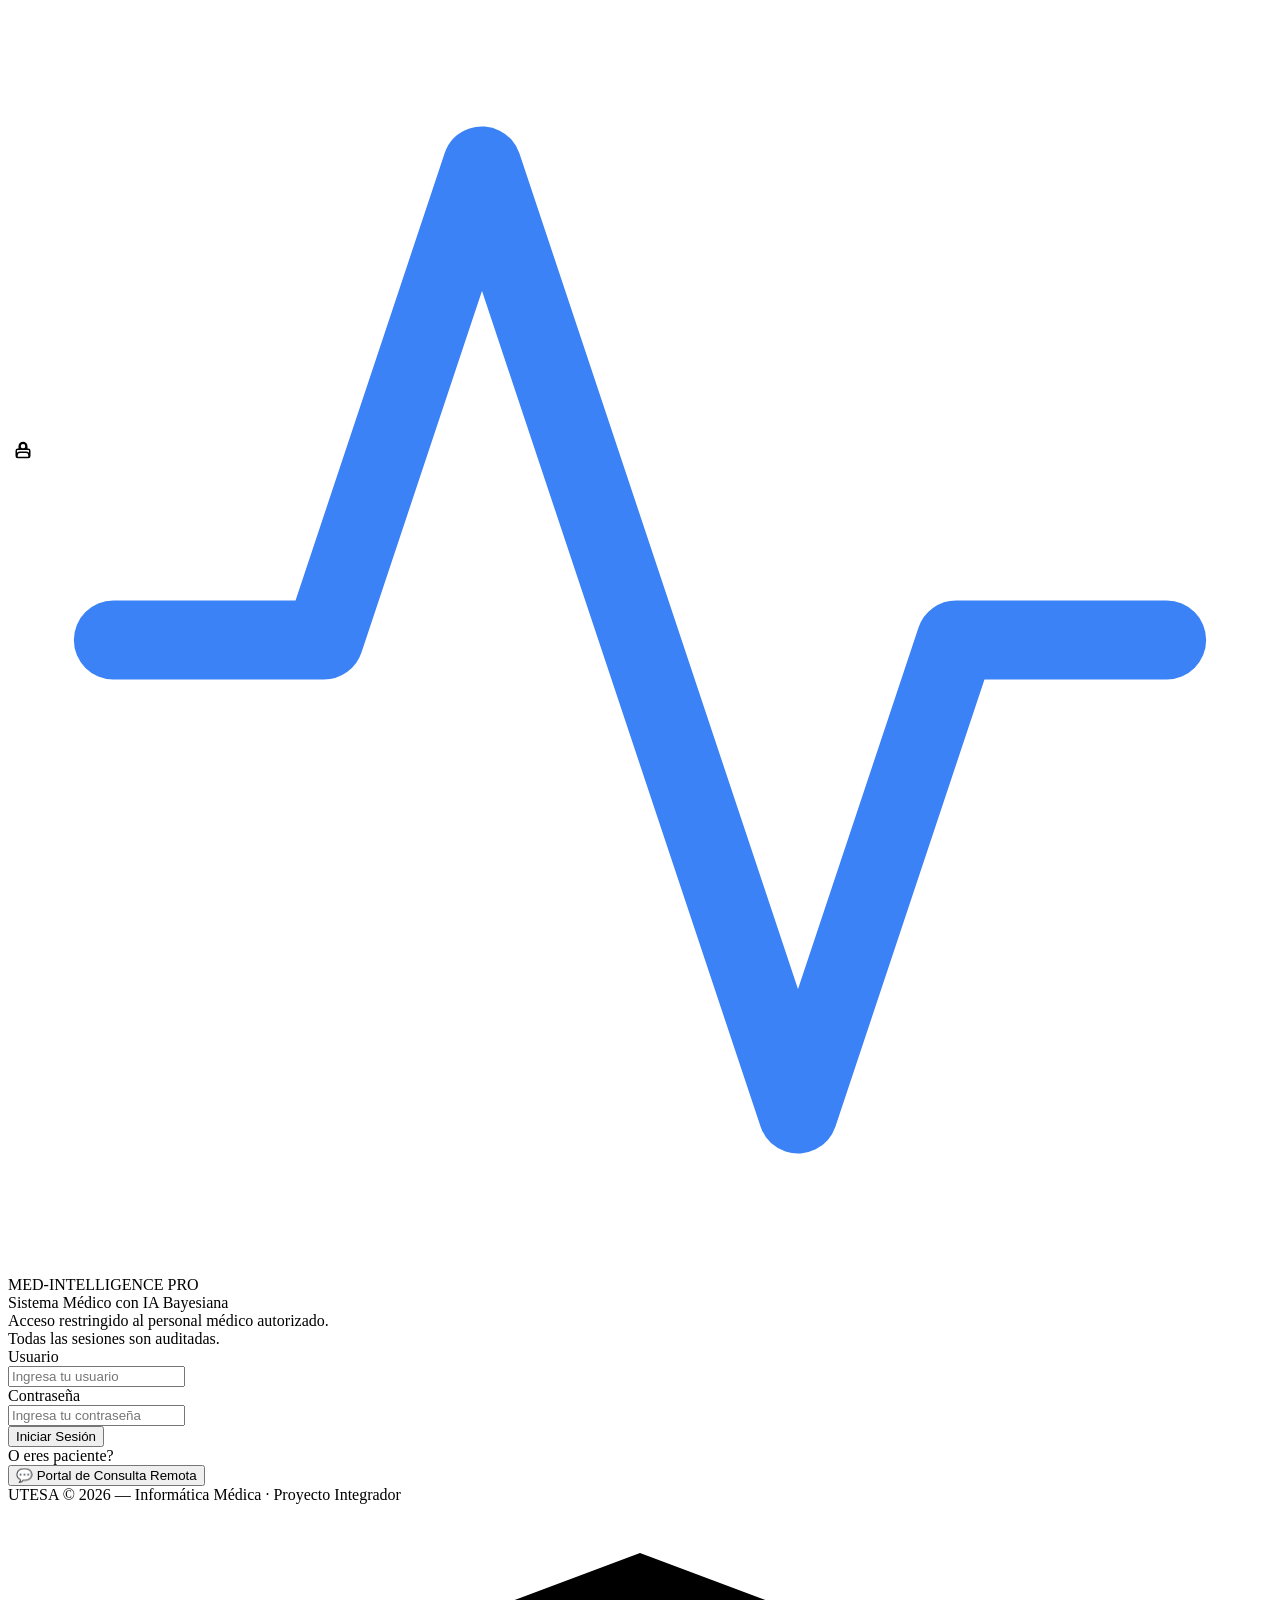
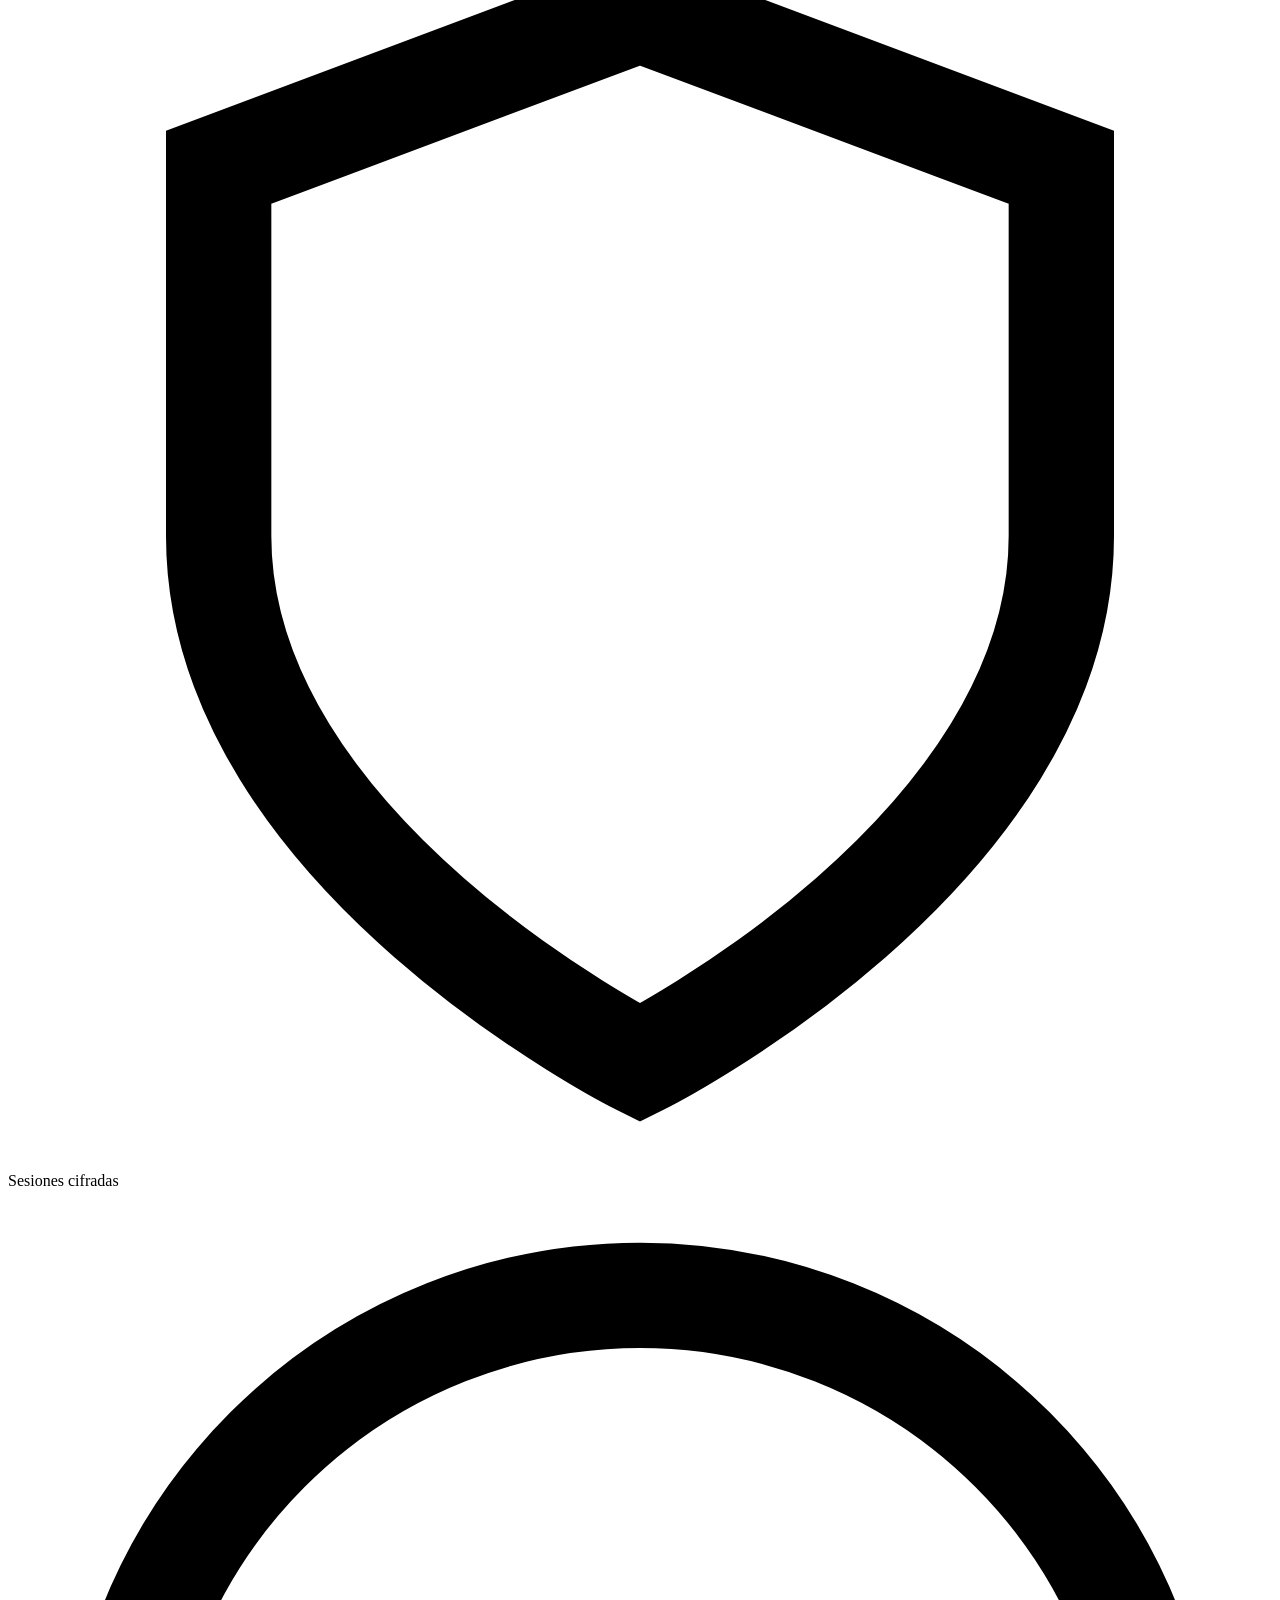
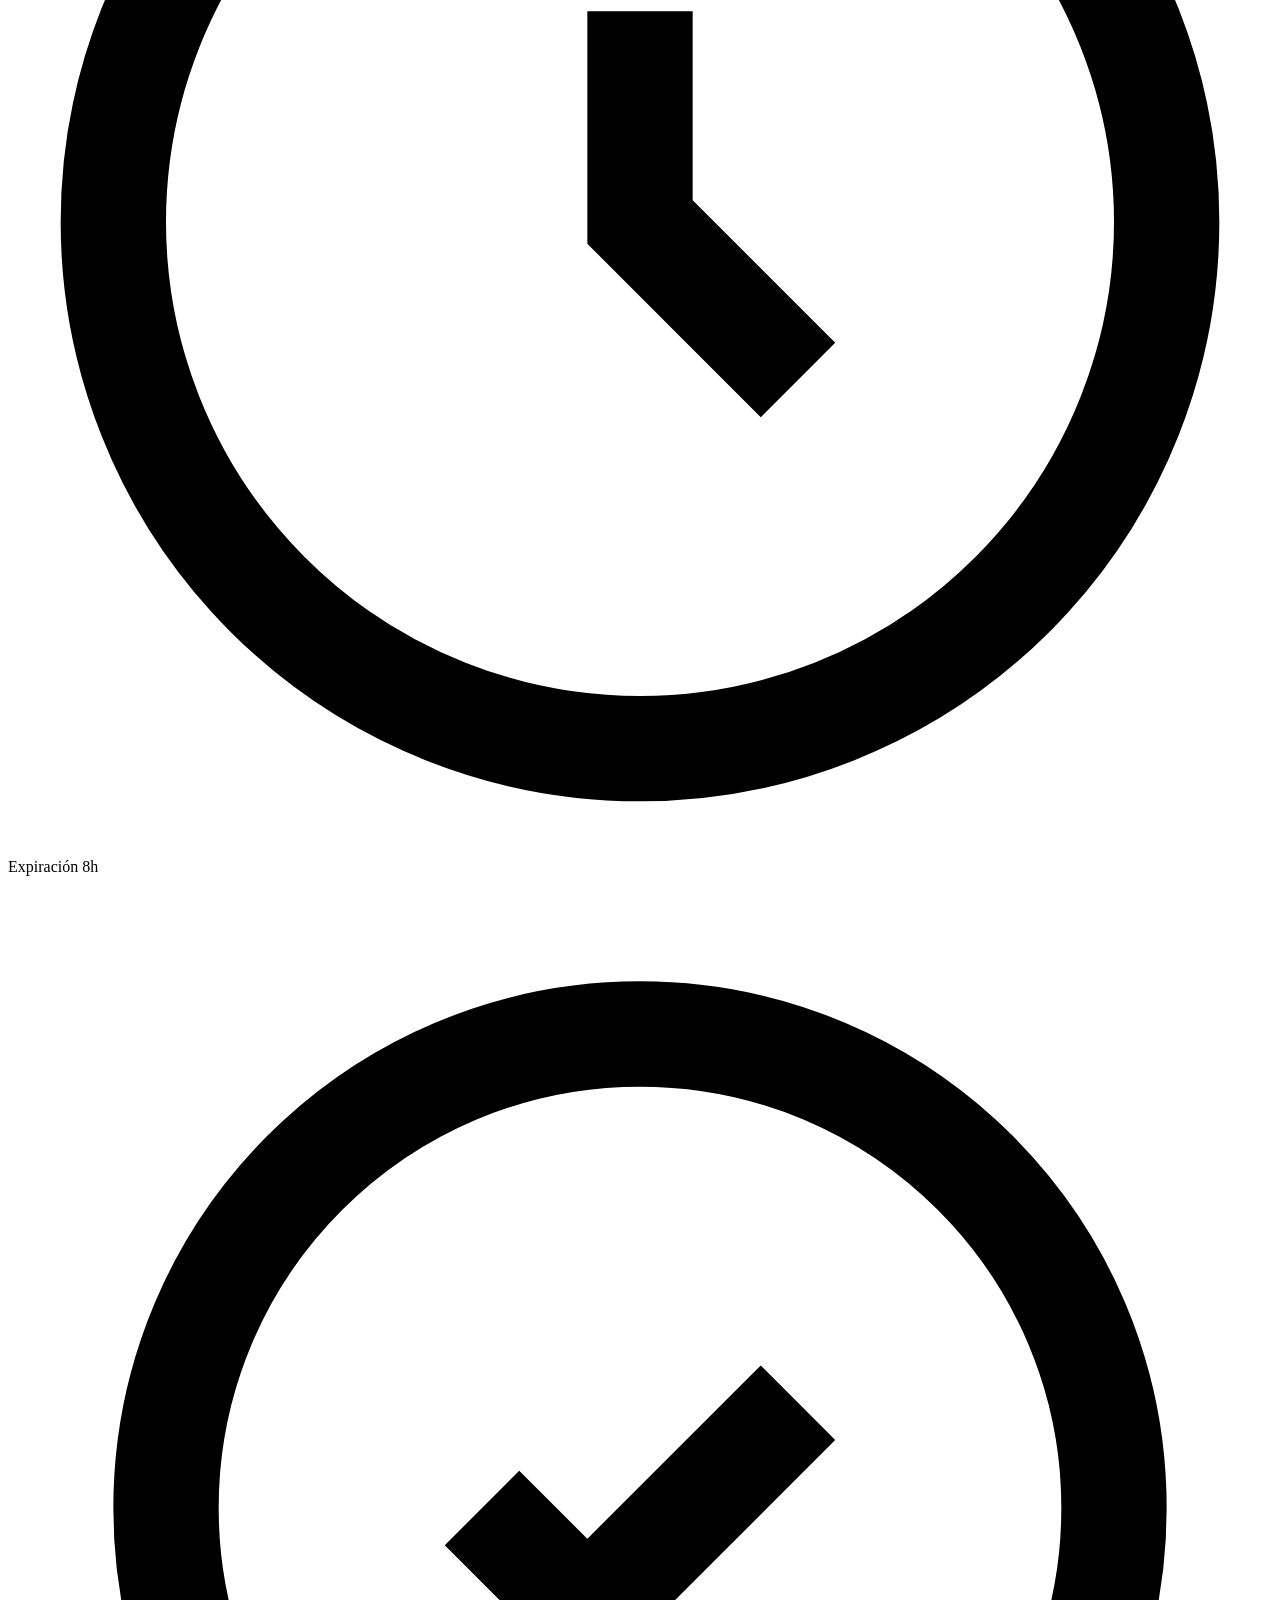
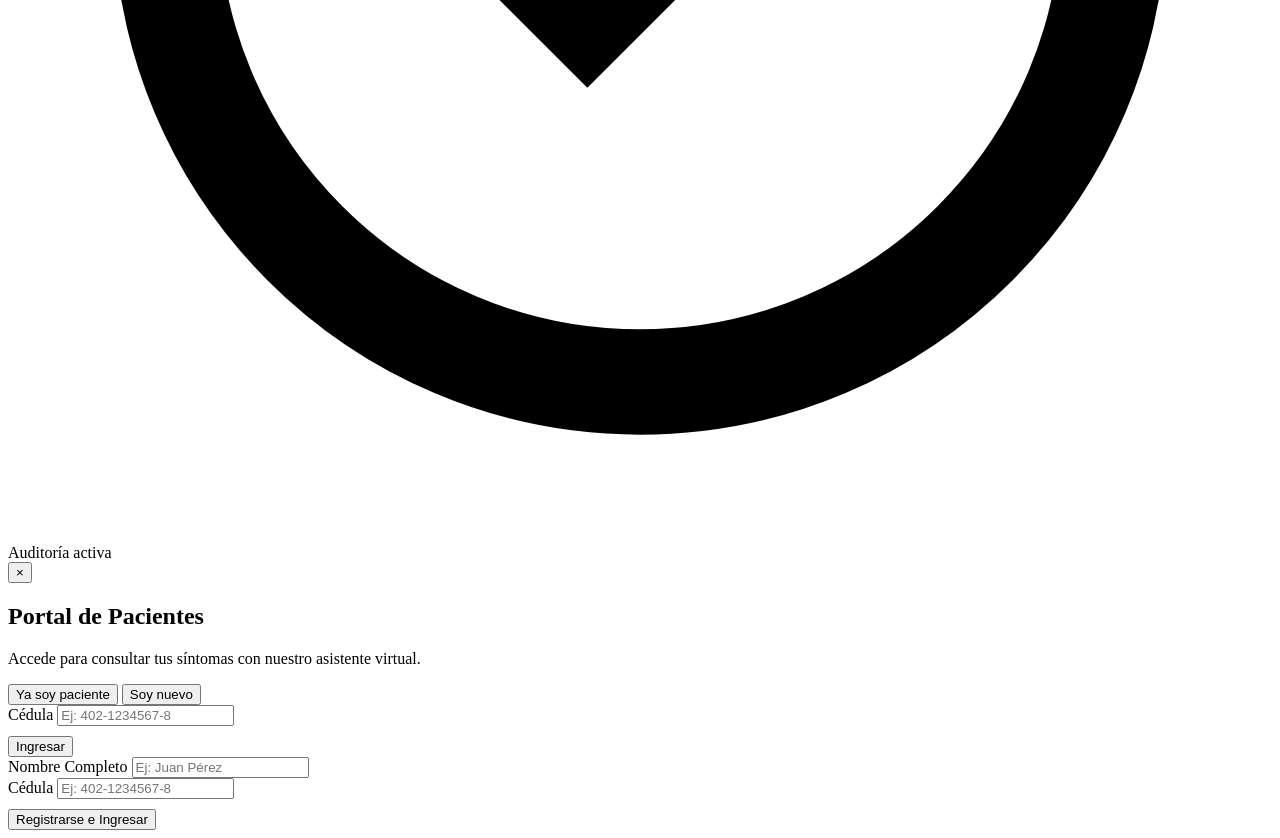
==== static/login.html @ df83666f "Proyecto Funcional Login, ChatBot, apartados doctor/admin, consultas inteligentes, registros de paci" ====
<!DOCTYPE html>
<html lang="es">

<head>
  <meta charset="UTF-8" />
  <meta name="viewport" content="width=device-width, initial-scale=1.0" />
  <title>MED-INTELLIGENCE PRO — Acceso Seguro</title>
  <meta name="description"
    content="Sistema Médico Inteligente con diagnóstico bayesiano. Acceso exclusivo para personal médico autorizado." />
  <link rel="preconnect" href="https://fonts.googleapis.com" />
  <link
    href="https://fonts.googleapis.com/css2?family=Inter:wght@300;400;500;600;700;800;900&family=JetBrains+Mono:wght@400;500&display=swap"
    rel="stylesheet" />
  <link rel="stylesheet" href="/css/login.css" />
</head>

<body>
  <div class="bg-scene"></div>
  <div class="bg-grid"></div>
  <div class="orb orb-1"></div>
  <div class="orb orb-2"></div>
  <div class="orb orb-3"></div>

  <div class="login-wrapper">
    <div class="login-card">

      <div class="login-header">
        <div class="logo-ring">
          <svg viewBox="0 0 24 24" fill="none" stroke="#3b82f6" stroke-width="1.5" stroke-linecap="round"
            stroke-linejoin="round">
            <path d="M22 12h-4l-3 9L9 3l-3 9H2" />
          </svg>
        </div>
        <div class="login-title">MED-INTELLIGENCE PRO</div>
        <div class="login-subtitle">Sistema Médico con IA Bayesiana</div>
        <div class="login-desc">Acceso restringido al personal médico autorizado.<br>Todas las sesiones son auditadas.
        </div>
      </div>

      <!-- Alert de errores -->
      <div id="alert-box" style="display:none;"></div>

      <!-- Barra de intentos fallidos -->
      <div class="attempt-bar" id="attempt-bar" style="display:none;">
        <div class="attempt-label">
          <span>Intentos fallidos</span>
          <span id="attempt-count">0 / 5</span>
        </div>
        <div class="attempt-track">
          <div class="attempt-fill" id="attempt-fill" style="width:0%; background:#10b981;"></div>
        </div>
      </div>

      <form id="login-form" autocomplete="off">

        <div class="form-group">
          <label class="form-label" for="username">Usuario</label>
          <div class="input-wrap">
            <input type="text" id="username" class="form-input" placeholder="Ingresa tu usuario" autocomplete="username"
              required />
            <svg viewBox="0 0 24 24" fill="none" stroke="currentColor" stroke-width="2" stroke-linecap="round"
              stroke-linejoin="round"
              style="pointer-events:none;position:absolute;left:14px;top:50%;transform:translateY(-50%);width:18px;height:18px;">
              <path d="M20 21v-2a4 4 0 0 0-4-4H8a4 4 0 0 0-4 4v2" />
              <circle cx="12" cy="7" r="4" />
            </svg>
          </div>
        </div>

        <div class="form-group">
          <label class="form-label" for="password">Contraseña</label>
          <div class="input-wrap">
            <input type="password" id="password" class="form-input" placeholder="Ingresa tu contraseña"
              autocomplete="current-password" required />
            <svg viewBox="0 0 24 24" fill="none" stroke="currentColor" stroke-width="2" stroke-linecap="round"
              stroke-linejoin="round"
              style="pointer-events:none;position:absolute;left:14px;top:50%;transform:translateY(-50%);width:18px;height:18px;">
              <rect x="3" y="11" width="18" height="11" rx="2" ry="2" />
              <path d="M7 11V7a5 5 0 0 1 10 0v4" />
            </svg>
          </div>
        </div>

        <button type="submit" class="btn-login" id="login-btn">
          <span class="btn-text">Iniciar Sesión</span>
          <div class="btn-spinner">
            <div class="spinner"></div>
          </div>
        </button>

      </form>

      <div class="patient-portal-divider">
        <span>O eres paciente?</span>
      </div>
      
      <button class="btn-patient-portal" id="btn-open-portal">
        <span class="btn-text">💬 Portal de Consulta Remota</span>
      </button>

      <div class="login-footer">
        <div>UTESA © 2026 — Informática Médica · Proyecto Integrador</div>
        <div class="security-badges">
          <div class="badge">
            <svg viewBox="0 0 24 24" fill="none" stroke="currentColor" stroke-width="2">
              <path d="M12 22s8-4 8-10V5l-8-3-8 3v7c0 6 8 10 8 10z" />
            </svg>
            Sesiones cifradas
          </div>
          <div class="badge">
            <svg viewBox="0 0 24 24" fill="none" stroke="currentColor" stroke-width="2">
              <circle cx="12" cy="12" r="10" />
              <path d="M12 8v4l3 3" />
            </svg>
            Expiración 8h
          </div>
          <div class="badge">
            <svg viewBox="0 0 24 24" fill="none" stroke="currentColor" stroke-width="2">
              <path d="M9 12l2 2 4-4" />
              <path d="M21 12c0 4.97-4.03 9-9 9s-9-4.03-9-9 4.03-9 9-9 9 4.03 9 9z" />
            </svg>
            Auditoría activa
          </div>
        </div>
      </div>

    </div>
  </div>

  <!-- Modal del Portal de Pacientes -->
  <div class="modal-overlay" id="portal-modal">
    <div class="portal-card">
      <button class="portal-close" id="btn-close-portal">×</button>
      
      <!-- Vista 1: Autenticación / Registro -->
      <div class="portal-view active" id="portal-view-auth">
        <h2 class="portal-title">Portal de Pacientes</h2>
        <p class="portal-subtitle">Accede para consultar tus síntomas con nuestro asistente virtual.</p>
        
        <div class="portal-tabs">
          <button class="portal-tab active" data-target="portal-login-form">Ya soy paciente</button>
          <button class="portal-tab" data-target="portal-register-form">Soy nuevo</button>
        </div>
        
        <!-- Tab Login -->
        <form id="portal-login-form" class="portal-tab-content active">
          <div class="form-group">
            <label class="form-label" for="portal-cedula">Cédula</label>
            <input type="text" id="portal-cedula" class="form-input" placeholder="Ej: 402-1234567-8" required />
          </div>
          <button type="submit" class="btn-login" style="margin-top: 10px;">Ingresar</button>
        </form>
        
        <!-- Tab Register -->
        <form id="portal-register-form" class="portal-tab-content">
          <div class="form-group">
            <label class="form-label" for="portal-reg-name">Nombre Completo</label>
            <input type="text" id="portal-reg-name" class="form-input" placeholder="Ej: Juan Pérez" required />
          </div>
          <div class="form-group">
            <label class="form-label" for="portal-reg-cedula">Cédula</label>
            <input type="text" id="portal-reg-cedula" class="form-input" placeholder="Ej: 402-1234567-8" required />
          </div>
          <button type="submit" class="btn-login" style="margin-top: 10px;">Registrarse e Ingresar</button>
        </form>
      </div>
      
      <!-- Vista 2: Chat -->
      <div class="portal-view" id="portal-view-chat" style="display:none;">
        <div class="chat-header">
          <h2 class="portal-title" style="margin-bottom:0; font-size: 1.1rem;">Asistente Médico</h2>
          <div style="font-size: 0.8rem; opacity: 0.8;" id="chat-patient-name">Cargando...</div>
        </div>
        
        <div class="chat-messages" id="chat-messages">
          <div class="chat-bubble bot">
            ¡Hola! Soy MED-INTELLIGENCE, tu asistente virtual. ¿En qué te puedo ayudar hoy? Por favor, cuéntame tus síntomas.
          </div>
        </div>
        
        <form id="chat-form" class="chat-input-area">
          <input type="text" id="chat-input" placeholder="Escribe tus síntomas aquí..." autocomplete="off" required />
          <button type="submit" class="chat-send-btn">
            <svg viewBox="0 0 24 24" fill="none" stroke="currentColor" stroke-width="2" stroke-linecap="round" stroke-linejoin="round" width="18" height="18"><line x1="22" y1="2" x2="11" y2="13"></line><polygon points="22 2 15 22 11 13 2 9 22 2"></polygon></svg>
          </button>
        </form>
      </div>
      
    </div>
  </div>

  <script src="/js/login.js"></script>
</body>

</html>
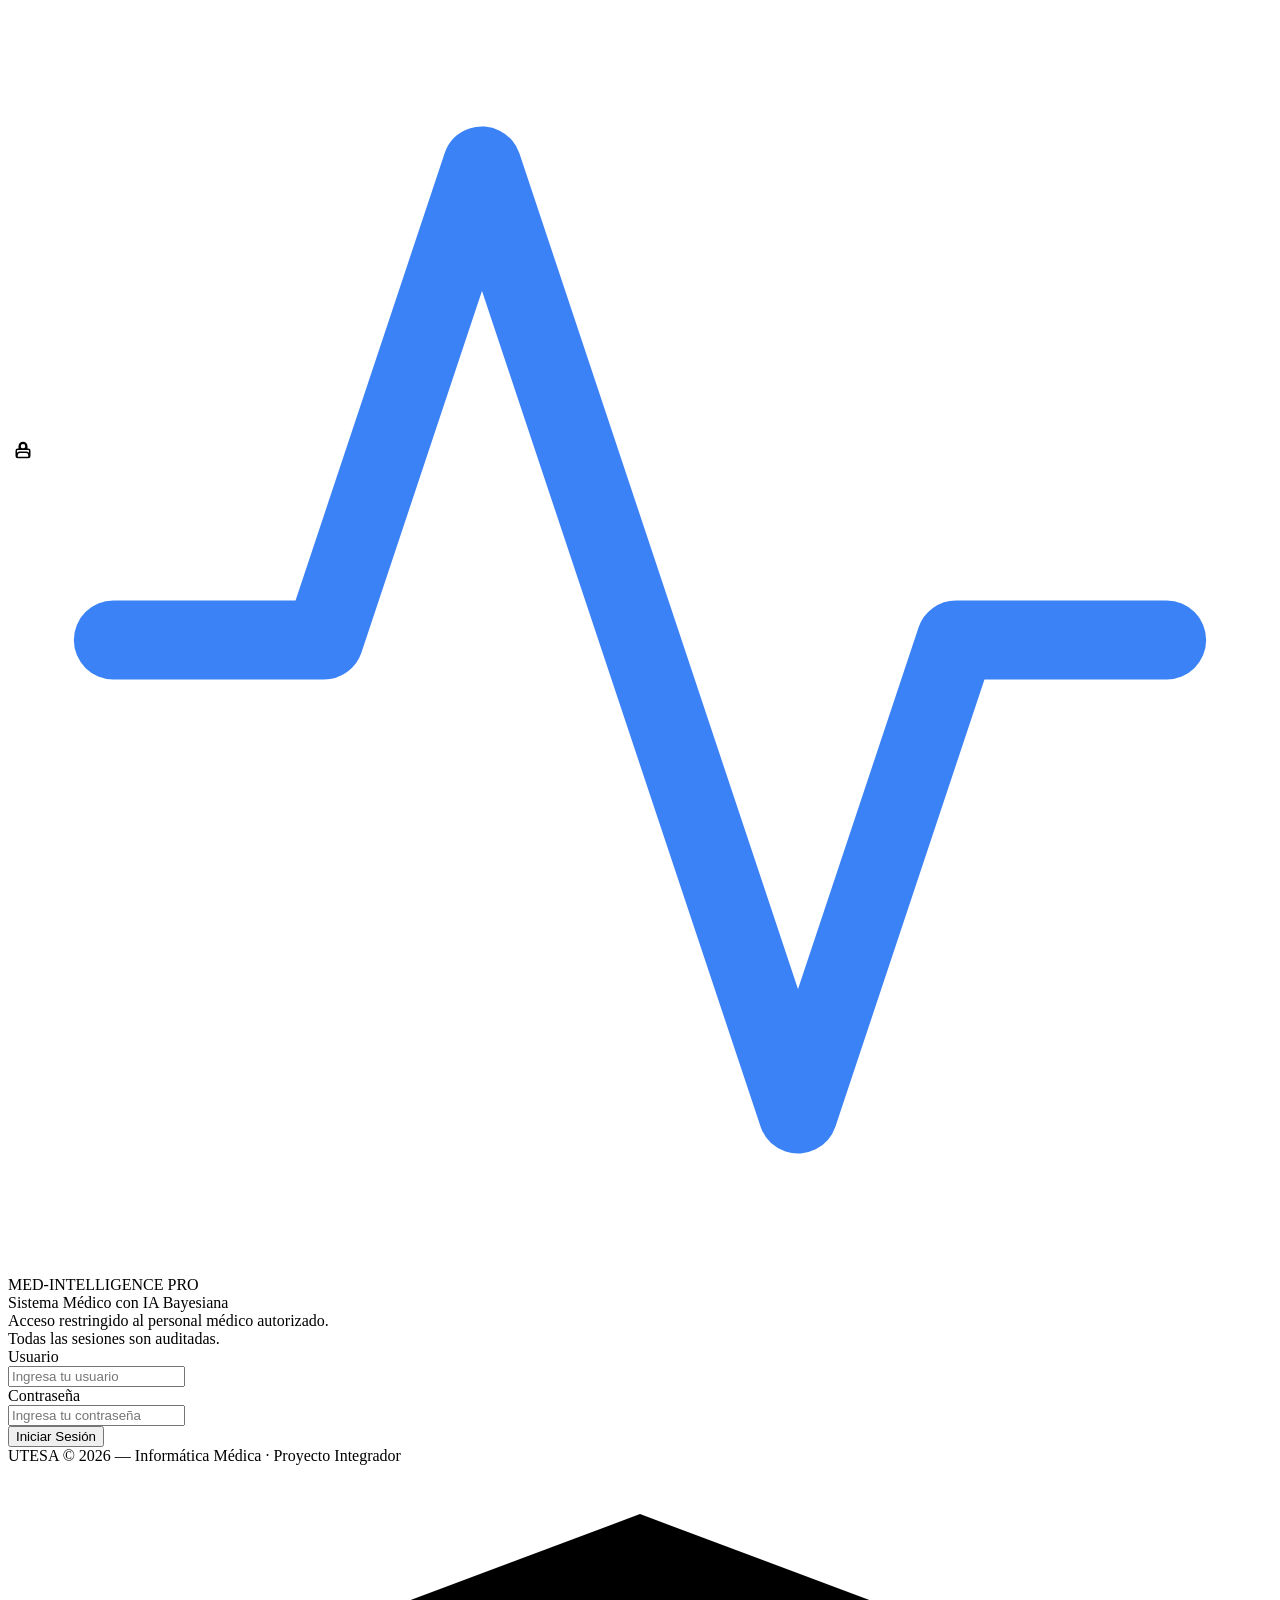
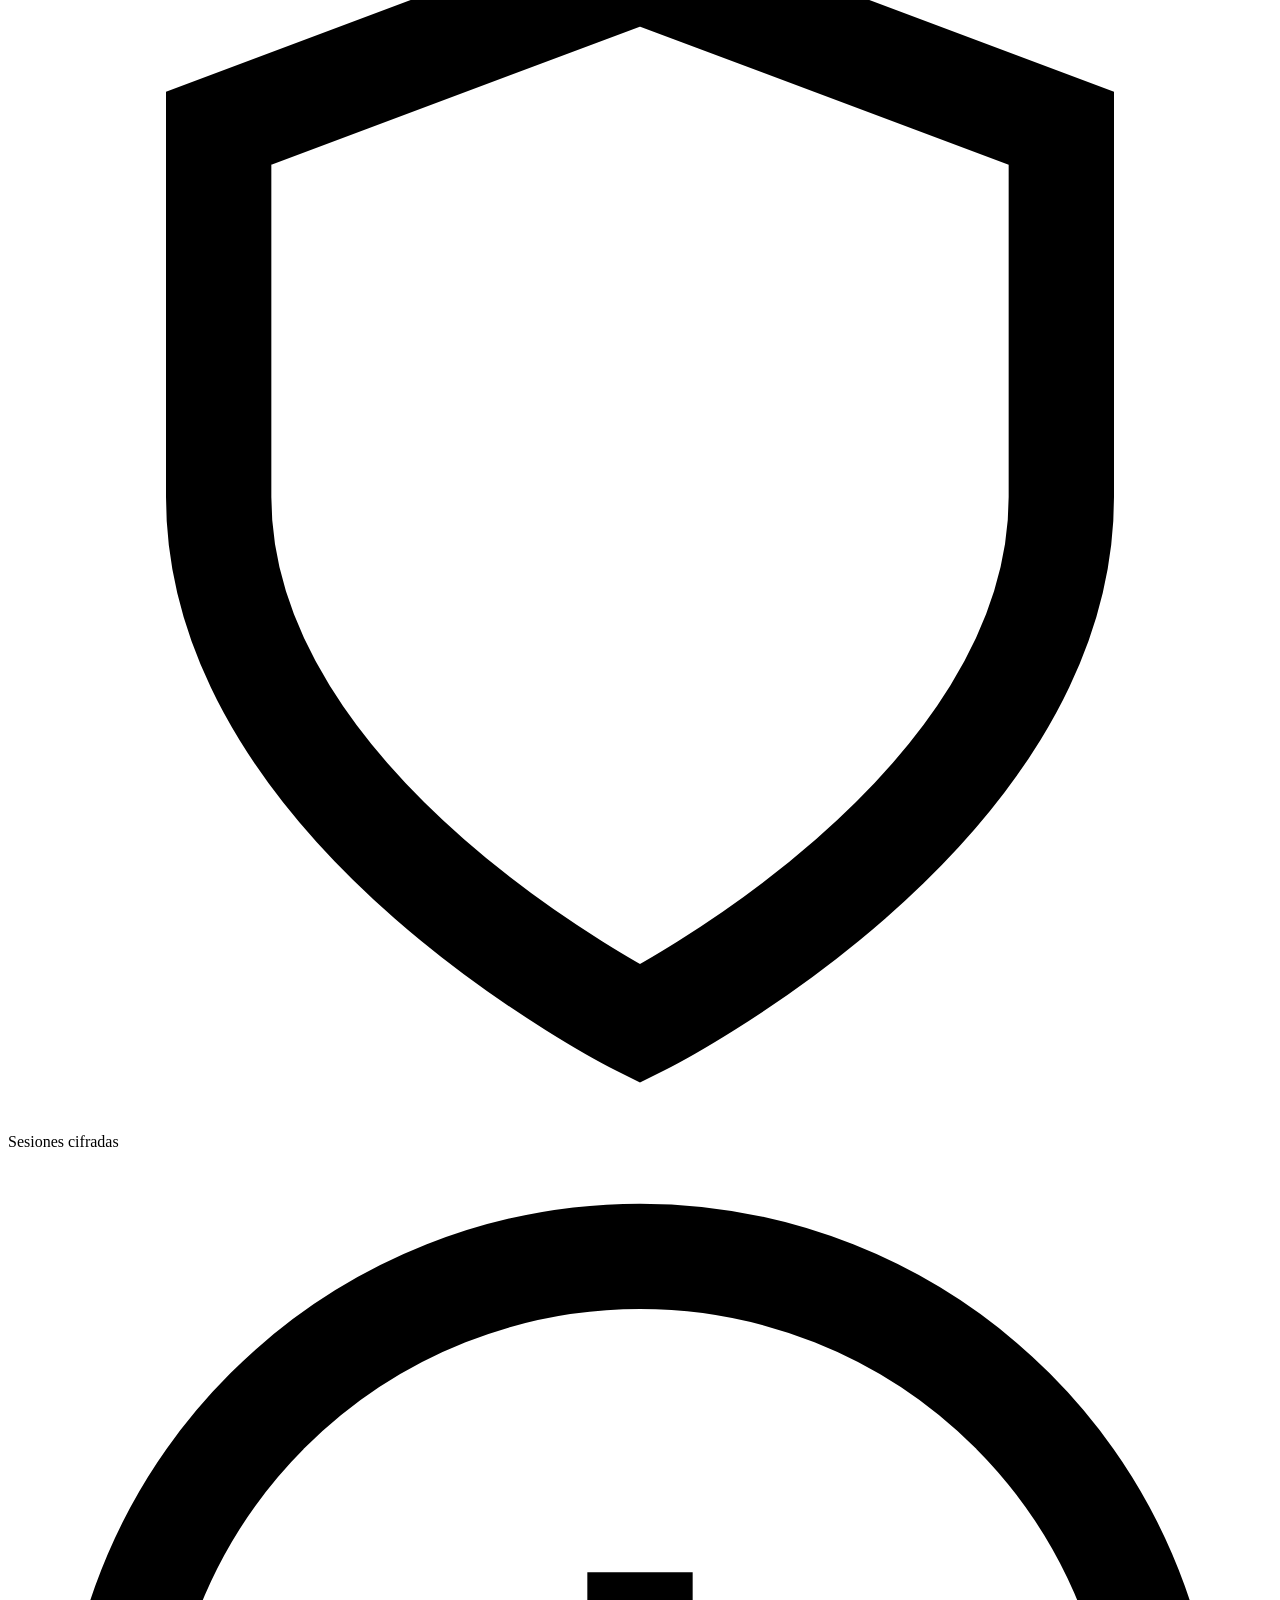
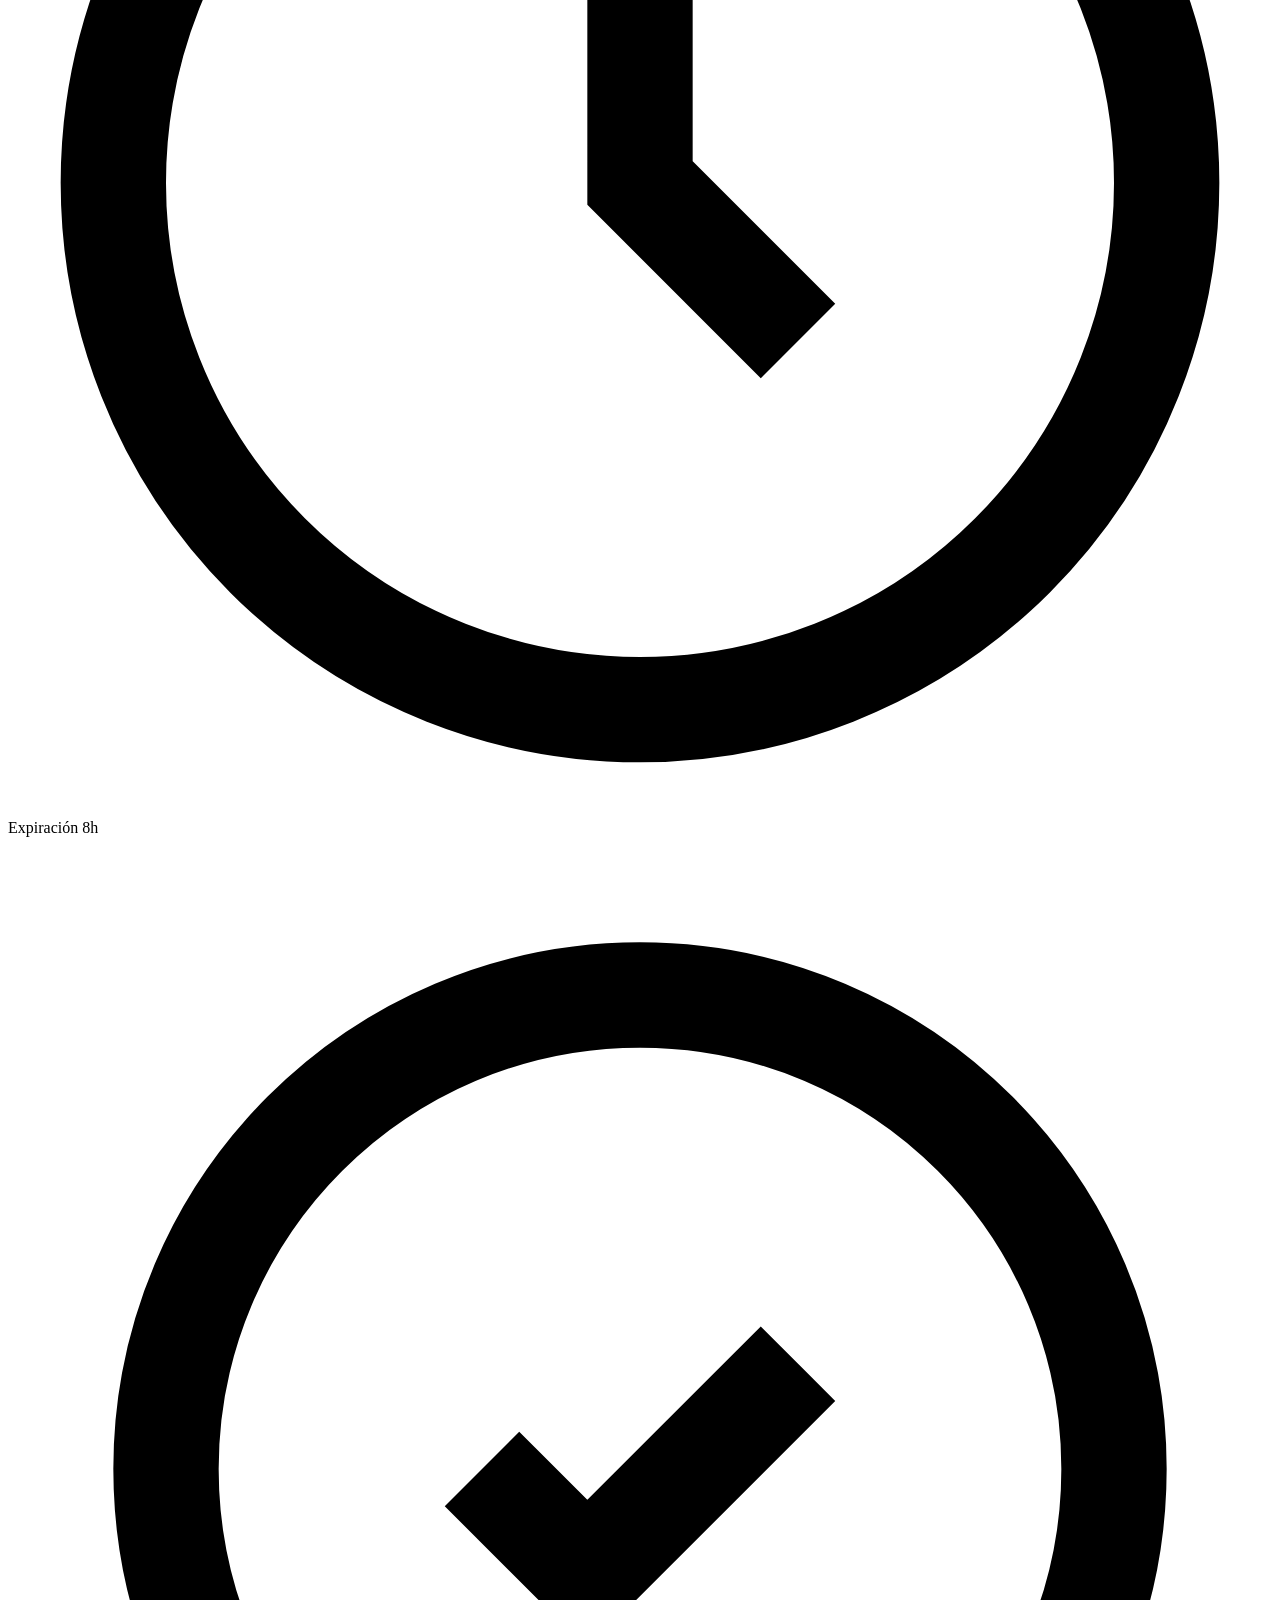
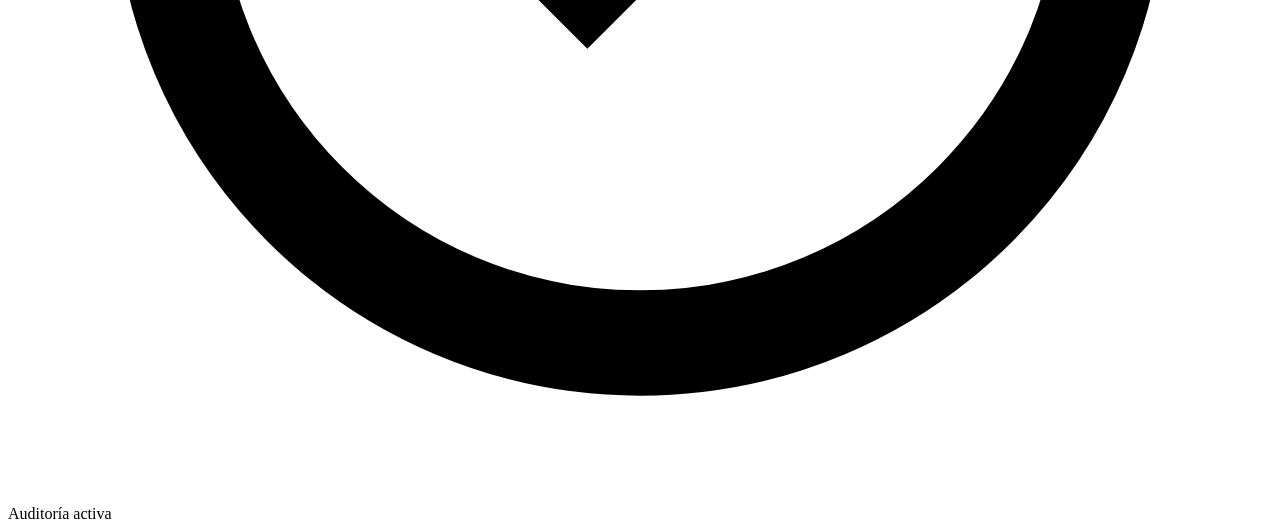
==== commit 5d042649: "Cambios Total 11-06-2026 Facturacion electronica y cambio de diseño" ====
--- a/static/login.html
+++ b/static/login.html
@@ -90,13 +90,7 @@
 
       </form>
 
-      <div class="patient-portal-divider">
-        <span>O eres paciente?</span>
-      </div>
-      
-      <button class="btn-patient-portal" id="btn-open-portal">
-        <span class="btn-text">💬 Portal de Consulta Remota</span>
-      </button>
+
 
       <div class="login-footer">
         <div>UTESA © 2026 — Informática Médica · Proyecto Integrador</div>
@@ -127,67 +121,7 @@
     </div>
   </div>
 
-  <!-- Modal del Portal de Pacientes -->
-  <div class="modal-overlay" id="portal-modal">
-    <div class="portal-card">
-      <button class="portal-close" id="btn-close-portal">×</button>
-      
-      <!-- Vista 1: Autenticación / Registro -->
-      <div class="portal-view active" id="portal-view-auth">
-        <h2 class="portal-title">Portal de Pacientes</h2>
-        <p class="portal-subtitle">Accede para consultar tus síntomas con nuestro asistente virtual.</p>
-        
-        <div class="portal-tabs">
-          <button class="portal-tab active" data-target="portal-login-form">Ya soy paciente</button>
-          <button class="portal-tab" data-target="portal-register-form">Soy nuevo</button>
-        </div>
-        
-        <!-- Tab Login -->
-        <form id="portal-login-form" class="portal-tab-content active">
-          <div class="form-group">
-            <label class="form-label" for="portal-cedula">Cédula</label>
-            <input type="text" id="portal-cedula" class="form-input" placeholder="Ej: 402-1234567-8" required />
-          </div>
-          <button type="submit" class="btn-login" style="margin-top: 10px;">Ingresar</button>
-        </form>
-        
-        <!-- Tab Register -->
-        <form id="portal-register-form" class="portal-tab-content">
-          <div class="form-group">
-            <label class="form-label" for="portal-reg-name">Nombre Completo</label>
-            <input type="text" id="portal-reg-name" class="form-input" placeholder="Ej: Juan Pérez" required />
-          </div>
-          <div class="form-group">
-            <label class="form-label" for="portal-reg-cedula">Cédula</label>
-            <input type="text" id="portal-reg-cedula" class="form-input" placeholder="Ej: 402-1234567-8" required />
-          </div>
-          <button type="submit" class="btn-login" style="margin-top: 10px;">Registrarse e Ingresar</button>
-        </form>
-      </div>
-      
-      <!-- Vista 2: Chat -->
-      <div class="portal-view" id="portal-view-chat" style="display:none;">
-        <div class="chat-header">
-          <h2 class="portal-title" style="margin-bottom:0; font-size: 1.1rem;">Asistente Médico</h2>
-          <div style="font-size: 0.8rem; opacity: 0.8;" id="chat-patient-name">Cargando...</div>
-        </div>
-        
-        <div class="chat-messages" id="chat-messages">
-          <div class="chat-bubble bot">
-            ¡Hola! Soy MED-INTELLIGENCE, tu asistente virtual. ¿En qué te puedo ayudar hoy? Por favor, cuéntame tus síntomas.
-          </div>
-        </div>
-        
-        <form id="chat-form" class="chat-input-area">
-          <input type="text" id="chat-input" placeholder="Escribe tus síntomas aquí..." autocomplete="off" required />
-          <button type="submit" class="chat-send-btn">
-            <svg viewBox="0 0 24 24" fill="none" stroke="currentColor" stroke-width="2" stroke-linecap="round" stroke-linejoin="round" width="18" height="18"><line x1="22" y1="2" x2="11" y2="13"></line><polygon points="22 2 15 22 11 13 2 9 22 2"></polygon></svg>
-          </button>
-        </form>
-      </div>
-      
-    </div>
-  </div>
+
 
   <script src="/js/login.js"></script>
 </body>
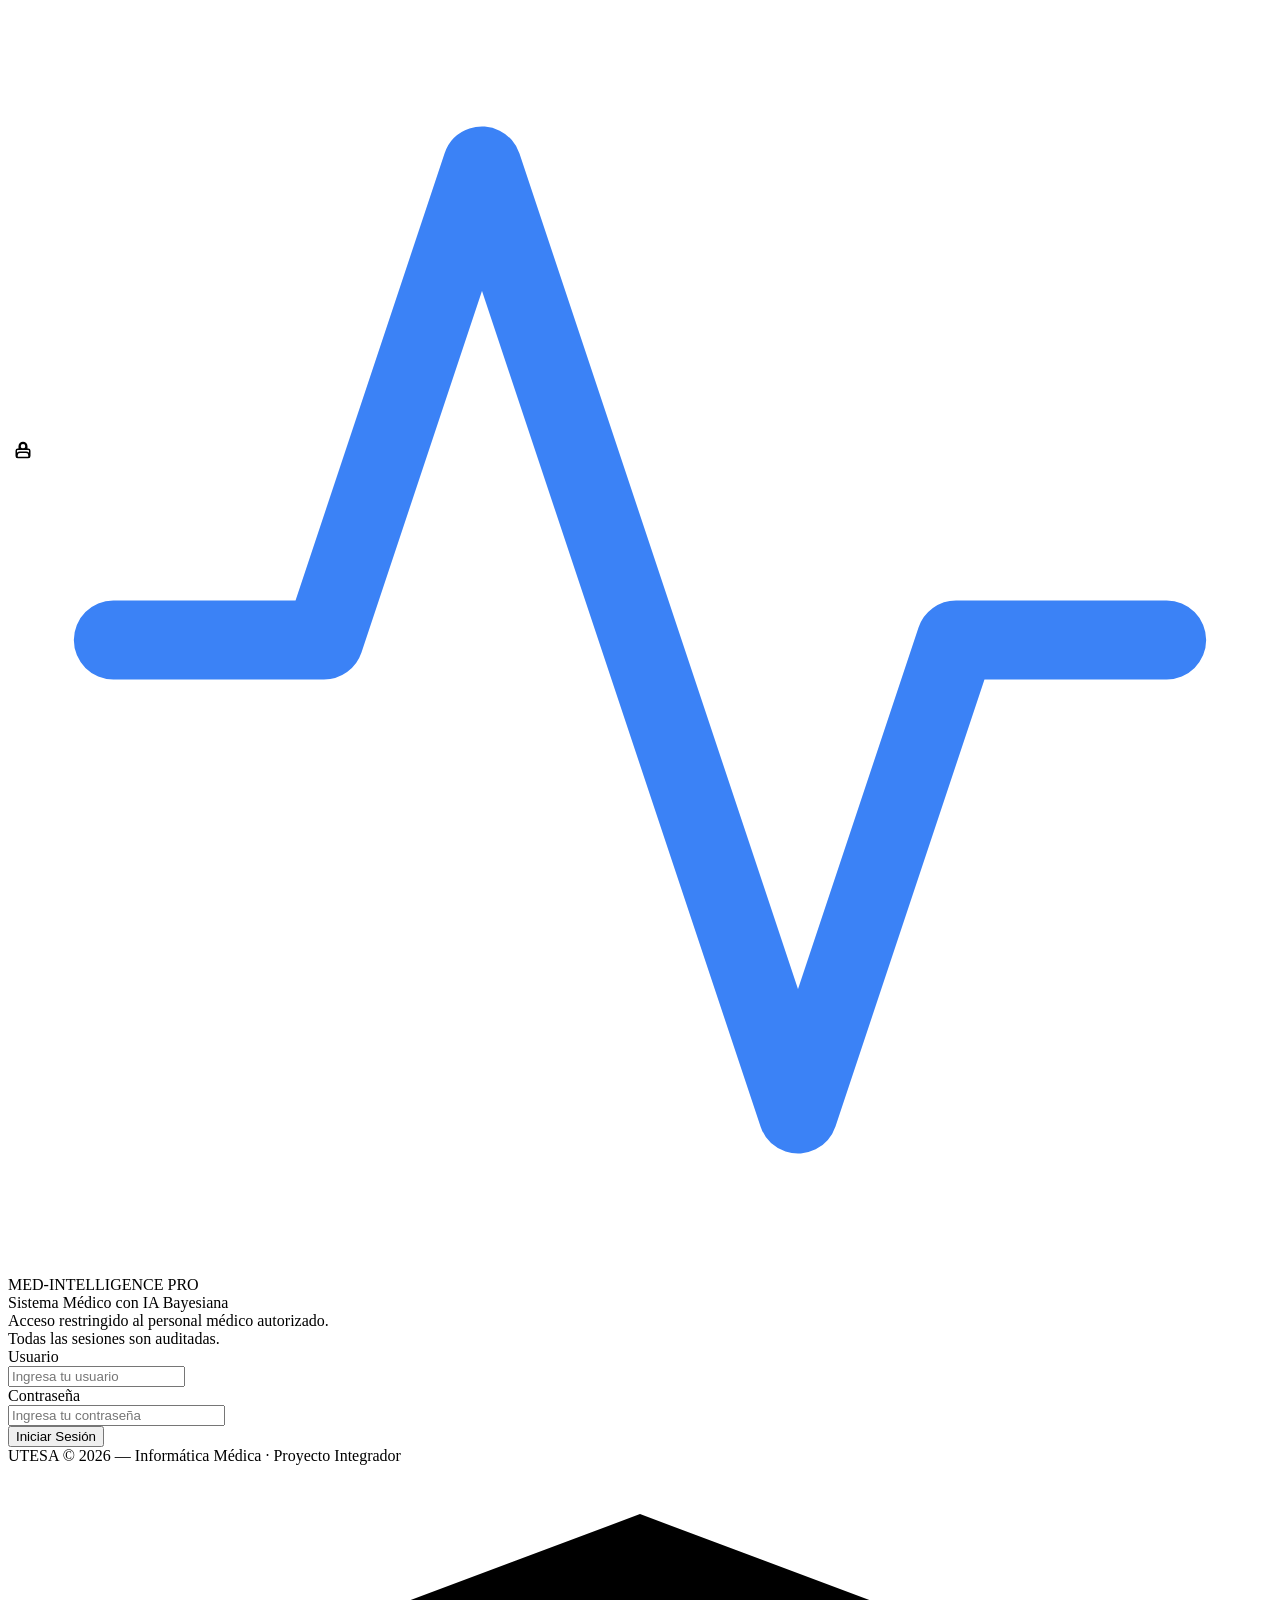
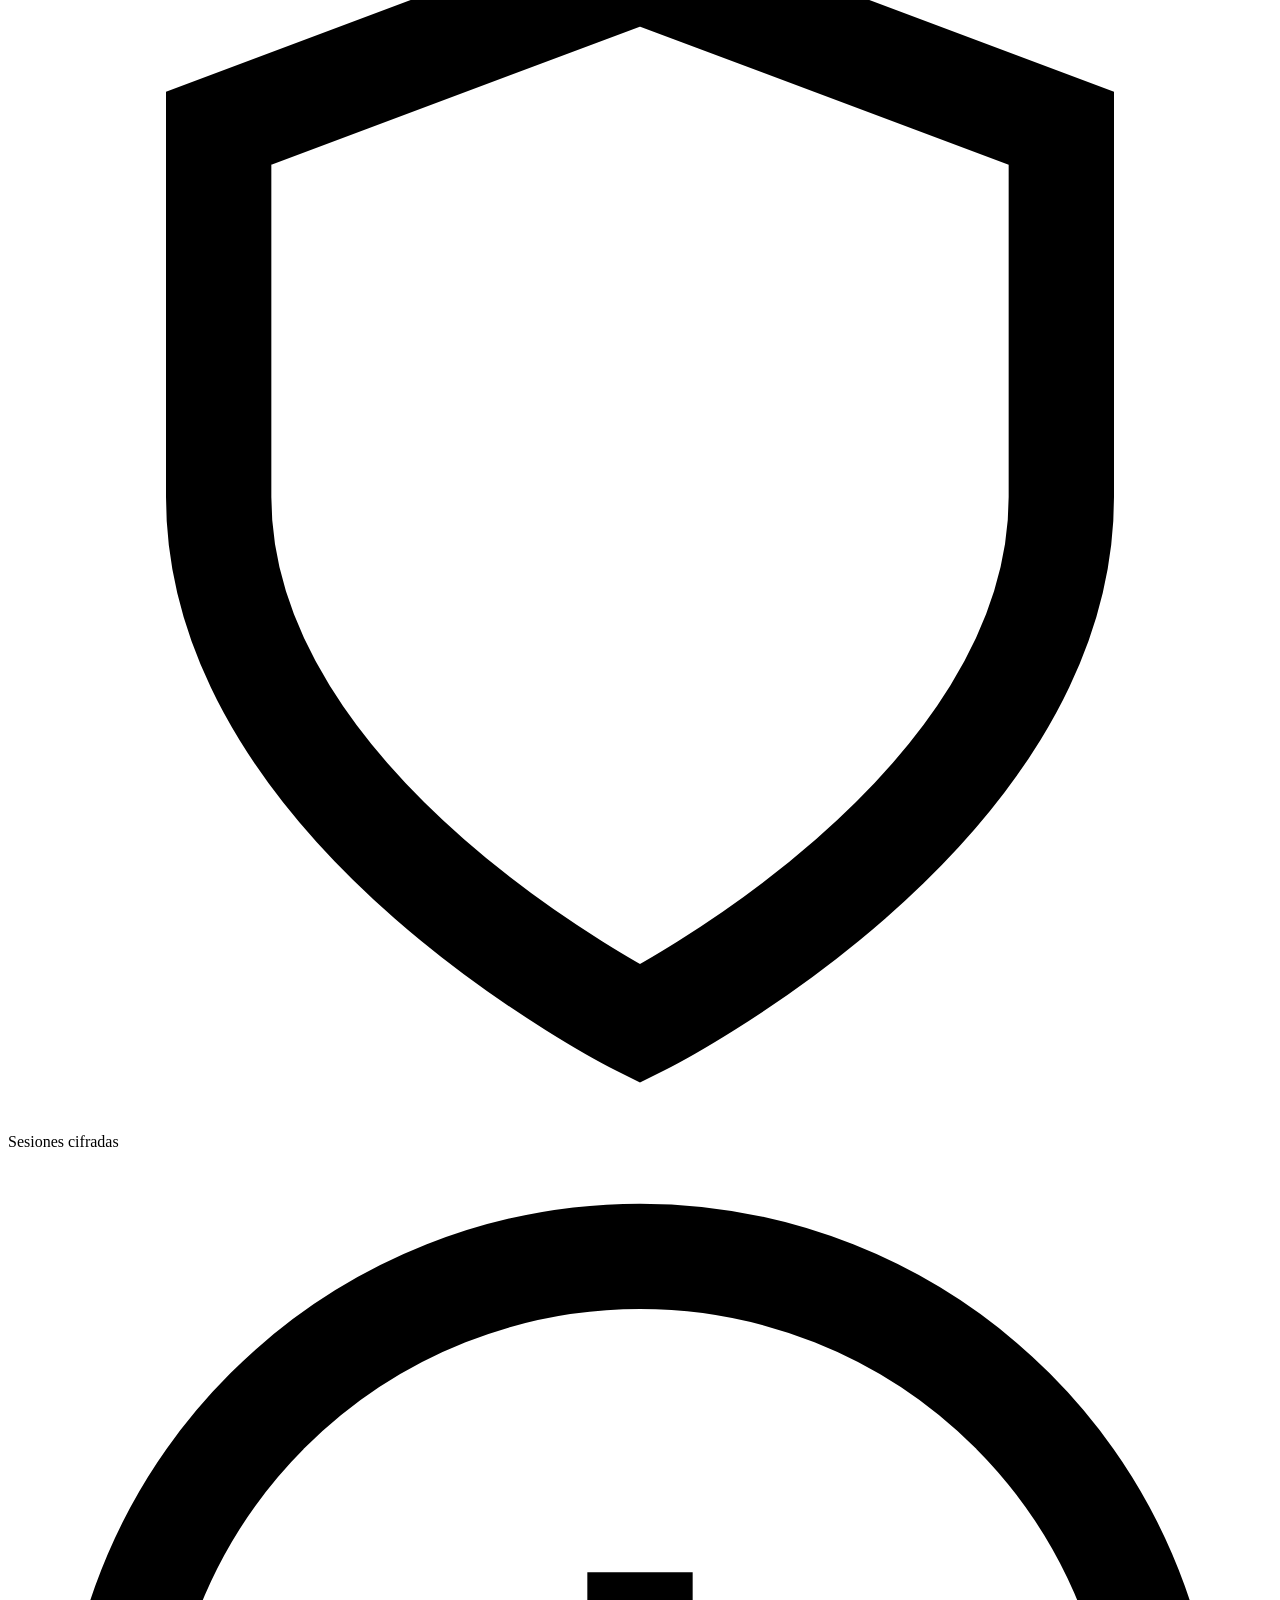
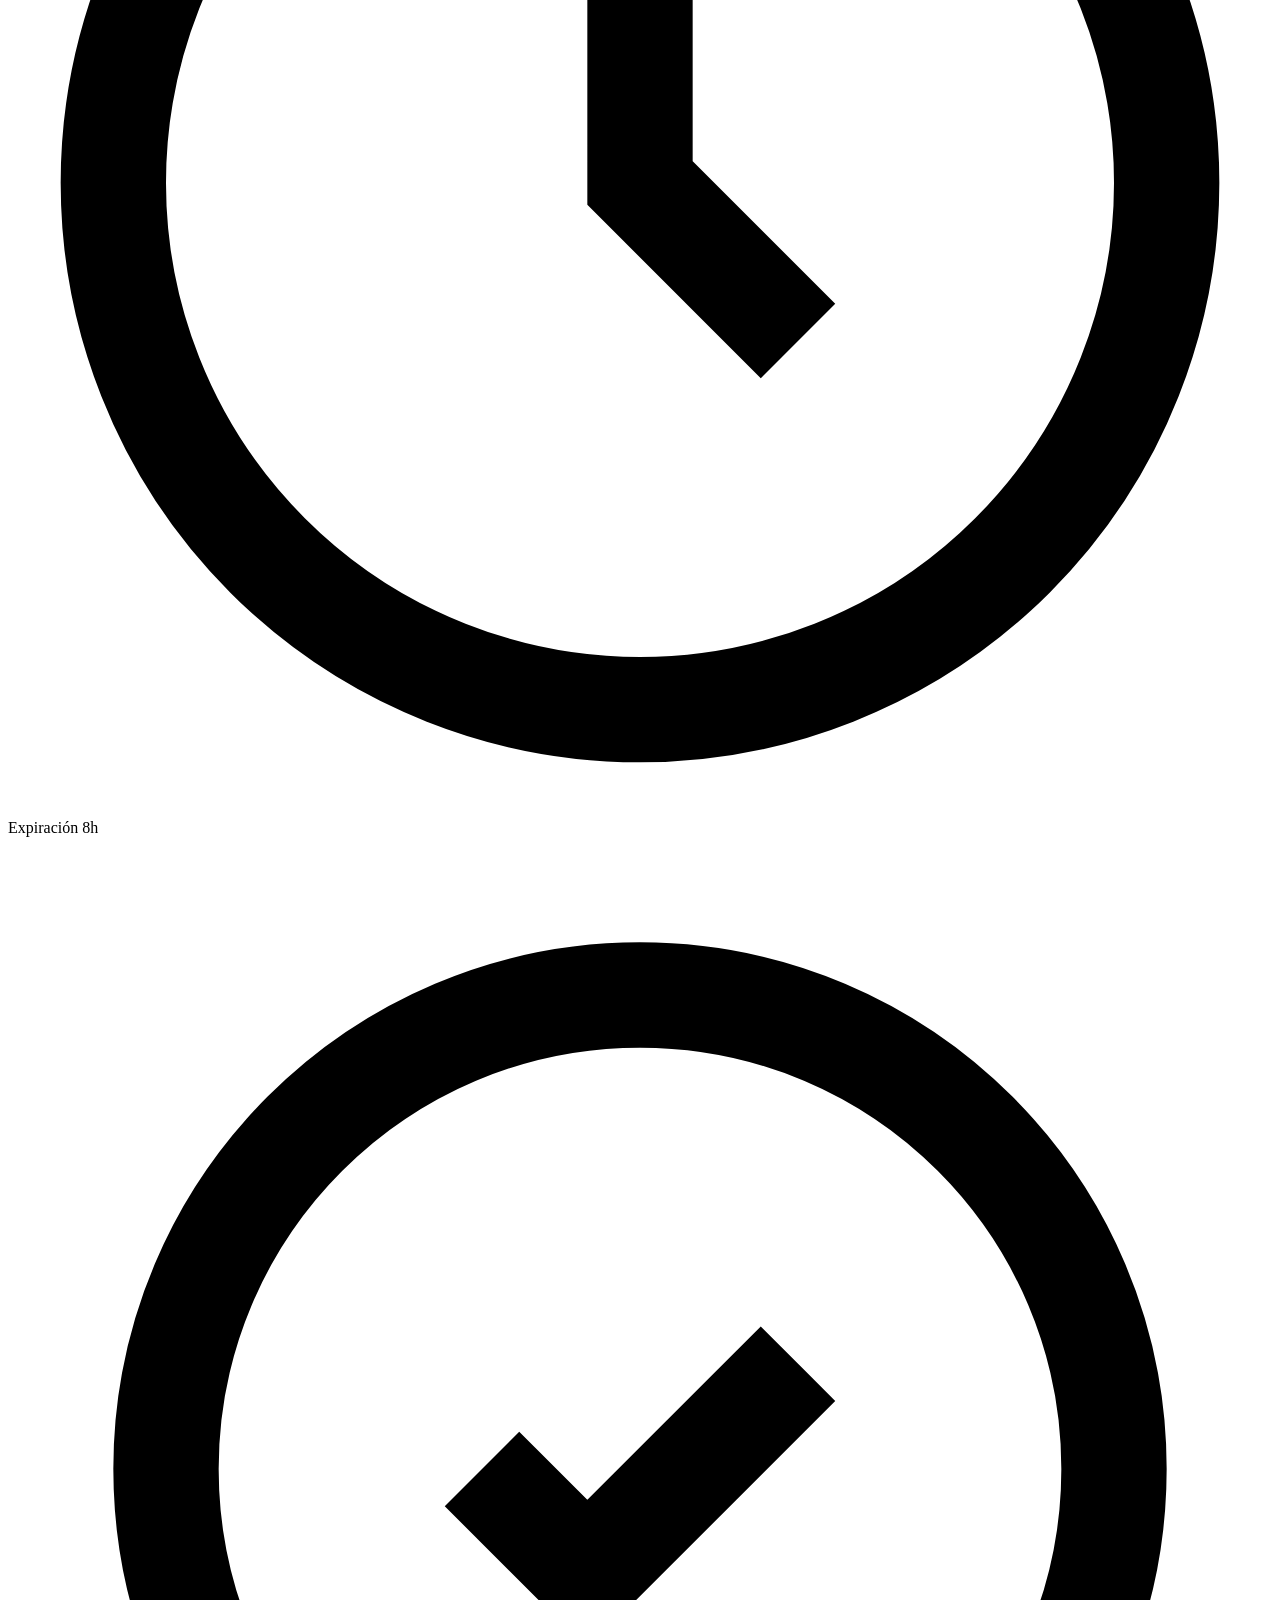
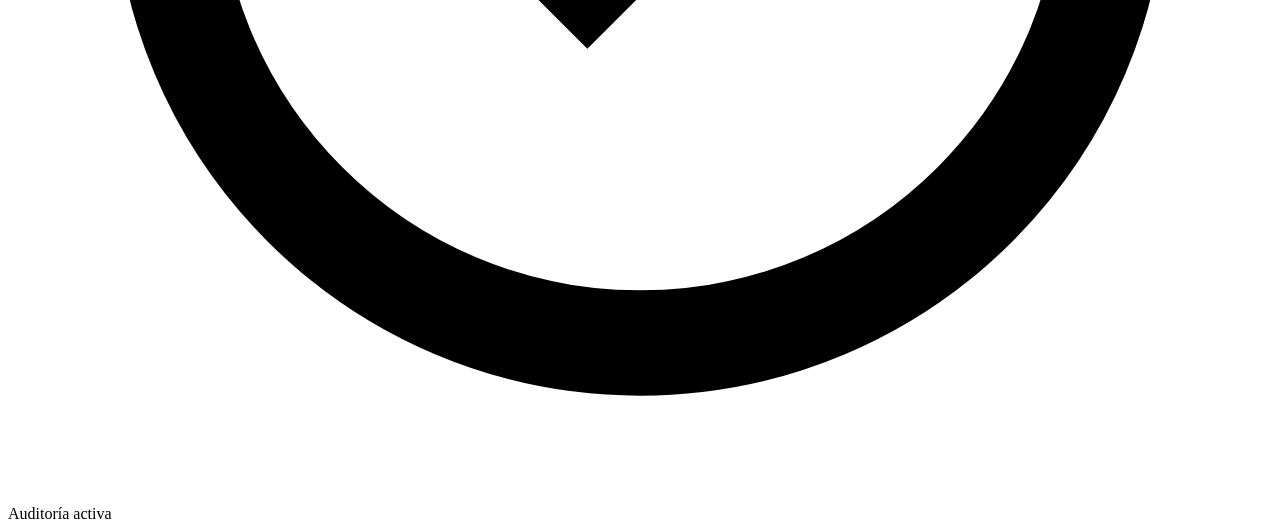
==== commit a047f6d1: "Cambios a nivel UI" ====
--- a/static/login.html
+++ b/static/login.html
@@ -5,13 +5,14 @@
   <meta charset="UTF-8" />
   <meta name="viewport" content="width=device-width, initial-scale=1.0" />
   <title>MED-INTELLIGENCE PRO — Acceso Seguro</title>
+  <link rel="icon" type="image/svg+xml" href="/favicon.svg" />
   <meta name="description"
     content="Sistema Médico Inteligente con diagnóstico bayesiano. Acceso exclusivo para personal médico autorizado." />
   <link rel="preconnect" href="https://fonts.googleapis.com" />
   <link
     href="https://fonts.googleapis.com/css2?family=Inter:wght@300;400;500;600;700;800;900&family=JetBrains+Mono:wght@400;500&display=swap"
     rel="stylesheet" />
-  <link rel="stylesheet" href="/css/login.css" />
+  <link rel="stylesheet" href="/css/login.css?v=20260802d" />
 </head>
 
 <body>
@@ -71,13 +72,19 @@
           <label class="form-label" for="password">Contraseña</label>
           <div class="input-wrap">
             <input type="password" id="password" class="form-input" placeholder="Ingresa tu contraseña"
-              autocomplete="current-password" required />
+              autocomplete="current-password" required style="padding-right: 42px;" />
             <svg viewBox="0 0 24 24" fill="none" stroke="currentColor" stroke-width="2" stroke-linecap="round"
               stroke-linejoin="round"
               style="pointer-events:none;position:absolute;left:14px;top:50%;transform:translateY(-50%);width:18px;height:18px;">
               <rect x="3" y="11" width="18" height="11" rx="2" ry="2" />
               <path d="M7 11V7a5 5 0 0 1 10 0v4" />
             </svg>
+            <button type="button" class="btn-toggle-password" onclick="togglePasswordVisibility('password', this)" aria-label="Mostrar contraseña" style="position:absolute;right:14px;top:50%;transform:translateY(-50%);background:none;border:none;color:rgba(255,255,255,0.4);cursor:pointer;display:flex;align-items:center;justify-content:center;padding:0;transition:color 0.2s;outline:none;">
+              <svg viewBox="0 0 24 24" fill="none" stroke="currentColor" stroke-width="2" stroke-linecap="round" stroke-linejoin="round" style="pointer-events:none;width:18px;height:18px;position:static;transform:none;color:inherit;">
+                <path d="M1 12s4-8 11-8 11 8 11 8-4 8-11 8-11-8-11-8z"/>
+                <circle cx="12" cy="12" r="3"/>
+              </svg>
+            </button>
           </div>
         </div>
 
@@ -123,7 +130,7 @@
 
 
 
-  <script src="/js/login.js"></script>
+  <script src="/js/login.js?v=3"></script>
 </body>
 
 </html>
